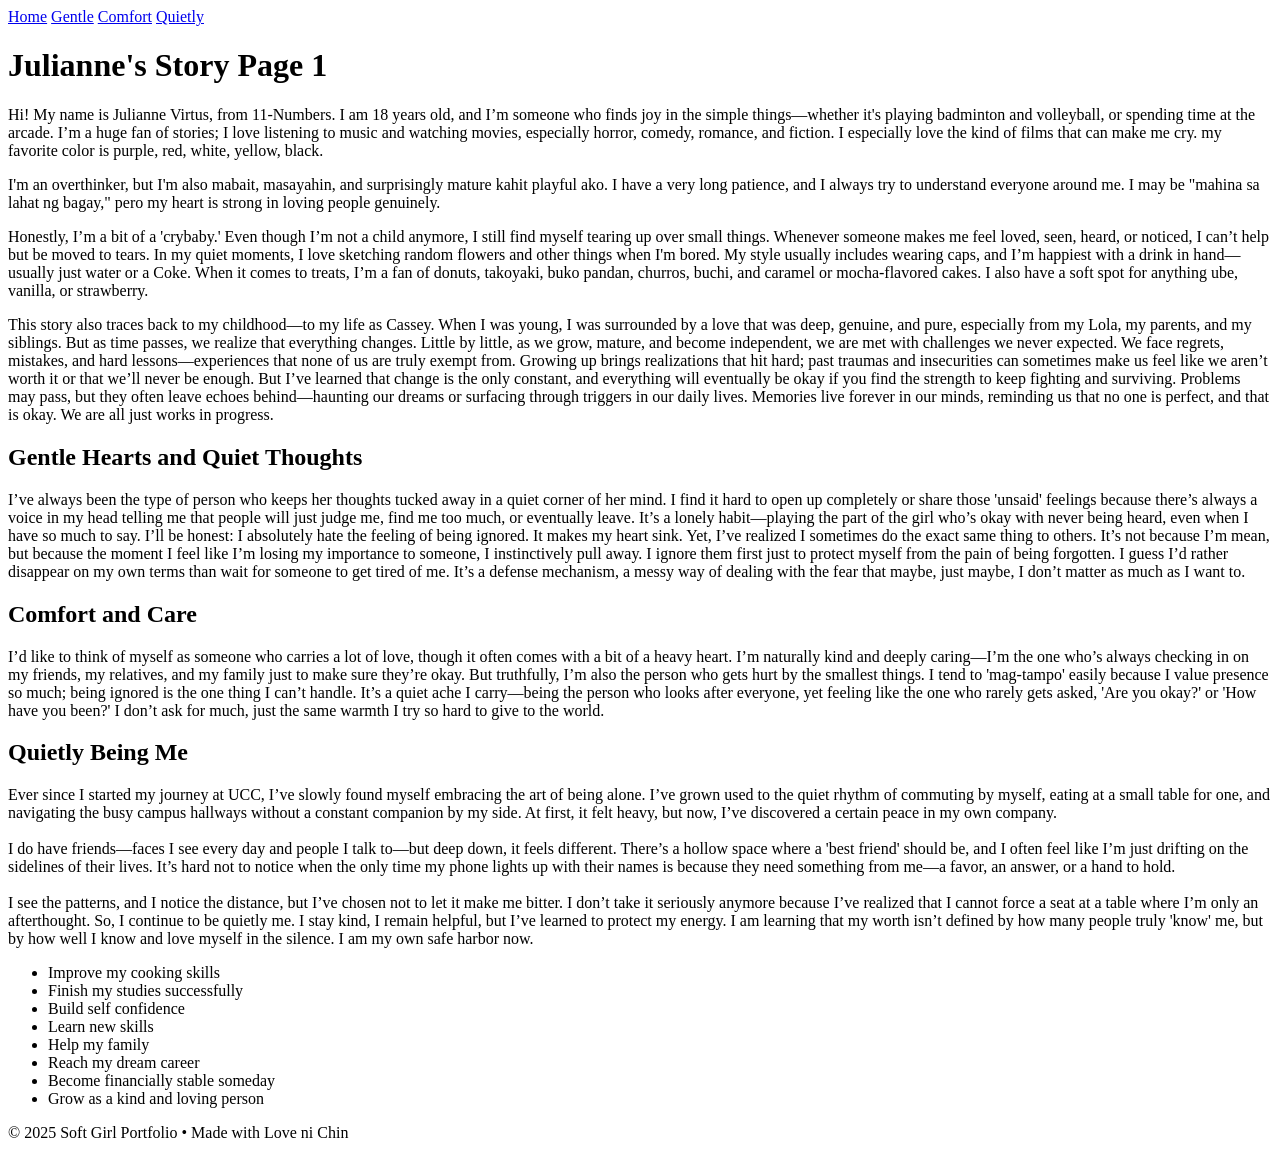
==== index.html @ 7220fd1d "index.html" ====
<!DOCTYPE html>
<html lang="en">
<head>
    <meta charset="UTF-8">
    <meta name="viewport" content="width=device-width, initial-scale=1.0">
    <title>Julianne's Story Page 1</title>
    <link rel="stylesheet" href="style.css">
</head>

<body>

    <nav>
        <a href="#Home">Home</a>
        <a href="#Gentle">Gentle</a>
        <a href="#Comfort">Comfort</a>
        <a href="#Quietly">Quietly</a>
    </nav>

    <div class="container">

        <h1 id="Home">Julianne's Story Page 1</h1>
        
        <p>
             Hi! My name is Julianne Virtus, from 11-Numbers. I am 18 years old, and I’m someone who finds joy in the simple things—whether it's playing badminton and volleyball, or spending time at the arcade. I’m a huge fan of stories; I love listening to music and watching movies, especially horror, comedy, romance, and fiction. I especially love the kind of films that can make me cry. my favorite color is purple, red, white, yellow, black.
        </p>

        <p>
            I'm an overthinker, but I'm also mabait, masayahin, and surprisingly mature kahit playful ako.
            I have a very long patience, and I always try to understand everyone around me.
            I may be "mahina sa lahat ng bagay," pero my heart is strong in loving people genuinely.
        </p>

        <p>
           Honestly, I’m a bit of a 'crybaby.' Even though I’m not a child anymore, I still find myself tearing up over small things. Whenever someone makes me feel loved, seen, heard, or noticed, I can’t help but be moved to tears. In my quiet moments, I love sketching random flowers and other things when I'm bored. My style usually includes wearing caps, and I’m happiest with a drink in hand—usually just water or a Coke. When it comes to treats, I’m a fan of donuts, takoyaki, buko pandan, churros, buchi, and caramel or mocha-flavored cakes. I also have a soft spot for anything ube, vanilla, or strawberry. 
        </p>

        <p>
          This story also traces back to my childhood—to my life as Cassey. When I was young, I was surrounded by a love that was deep, genuine, and pure, especially from my Lola, my parents, and my siblings. But as time passes, we realize that everything changes. Little by little, as we grow, mature, and become independent, we are met with challenges we never expected.

We face regrets, mistakes, and hard lessons—experiences that none of us are truly exempt from. Growing up brings realizations that hit hard; past traumas and insecurities can sometimes make us feel like we aren’t worth it or that we’ll never be enough. But I’ve learned that change is the only constant, and everything will eventually be okay if you find the strength to keep fighting and surviving.

Problems may pass, but they often leave echoes behind—haunting our dreams or surfacing through triggers in our daily lives. Memories live forever in our minds, reminding us that no one is perfect, and that is okay. We are all just works in progress. 
        </p>
<h2> Gentle Hearts and Quiet Thoughts</h2>
        <p>
            I’ve always been the type of person who keeps her thoughts tucked away in a quiet corner of her mind. I find it hard to open up completely or share those 'unsaid' feelings because there’s always a voice in my head telling me that people will just judge me, find me too much, or eventually leave. It’s a lonely habit—playing the part of the girl who’s okay with never being heard, even when I have so much to say. I’ll be honest: I absolutely hate the feeling of being ignored. It makes my heart sink. Yet, I’ve realized I sometimes do the exact same thing to others. It’s not because I’m mean, but because the moment I feel like I’m losing my importance to someone, I instinctively pull away. I ignore them first just to protect myself from the pain of being forgotten. I guess I’d rather disappear on my own terms than wait for someone to get tired of me. It’s a defense mechanism, a messy way of dealing with the fear that maybe, just maybe, I don’t matter as much as I want to.
        </p>

        <h2>Comfort and Care</h2>
        <p>
            I’d like to think of myself as someone who carries a lot of love, though it often comes with a bit of a heavy heart. I’m naturally kind and deeply caring—I’m the one who’s always checking in on my friends, my relatives, and my family just to make sure they’re okay. But truthfully, I’m also the person who gets hurt by the smallest things. I tend to 'mag-tampo' easily because I value presence so much; being ignored is the one thing I can’t handle. It’s a quiet ache I carry—being the person who looks after everyone, yet feeling like the one who rarely gets asked, 'Are you okay?' or 'How have you been?' I don’t ask for much, just the same warmth I try so hard to give to the world.
        </p>

        <h2> Quietly Being Me</h2>
        <p>
            Ever since I started my journey at UCC, I’ve slowly found myself embracing the art of being alone. I’ve grown used to the quiet rhythm of commuting by myself, eating at a small table for one, and navigating the busy campus hallways without a constant companion by my side. At first, it felt heavy, but now, I’ve discovered a certain peace in my own company. 
            <br><br>
            I do have friends—faces I see every day and people I talk to—but deep down, it feels different. There’s a hollow space where a 'best friend' should be, and I often feel like I’m just drifting on the sidelines of their lives. It’s hard not to notice when the only time my phone lights up with their names is because they need something from me—a favor, an answer, or a hand to hold. 
            <br><br>
            I see the patterns, and I notice the distance, but I’ve chosen not to let it make me bitter. I don’t take it seriously anymore because I’ve realized that I cannot force a seat at a table where I’m only an afterthought. So, I continue to be quietly me. I stay kind, I remain helpful, but I’ve learned to protect my energy. I am learning that my worth isn’t defined by how many people truly 'know' me, but by how well I know and love myself in the silence. I am my own safe harbor now.
        </p>
    </div>
    
        <ul>
            <li>Improve my cooking skills</li>
            <li>Finish my studies successfully</li>
            <li>Build self confidence</li>
            <li>Learn new skills</li>
            <li>Help my family</li>
            <li>Reach my dream career</li>
            <li>Become financially stable someday</li>
            <li>Grow as a kind and loving person</li>
        </ul>

    </div>

    <footer>
        <p>© 2025 Soft Girl Portfolio • Made with Love ni Chin</p>
    </footer>
    
    </html>   
</body>
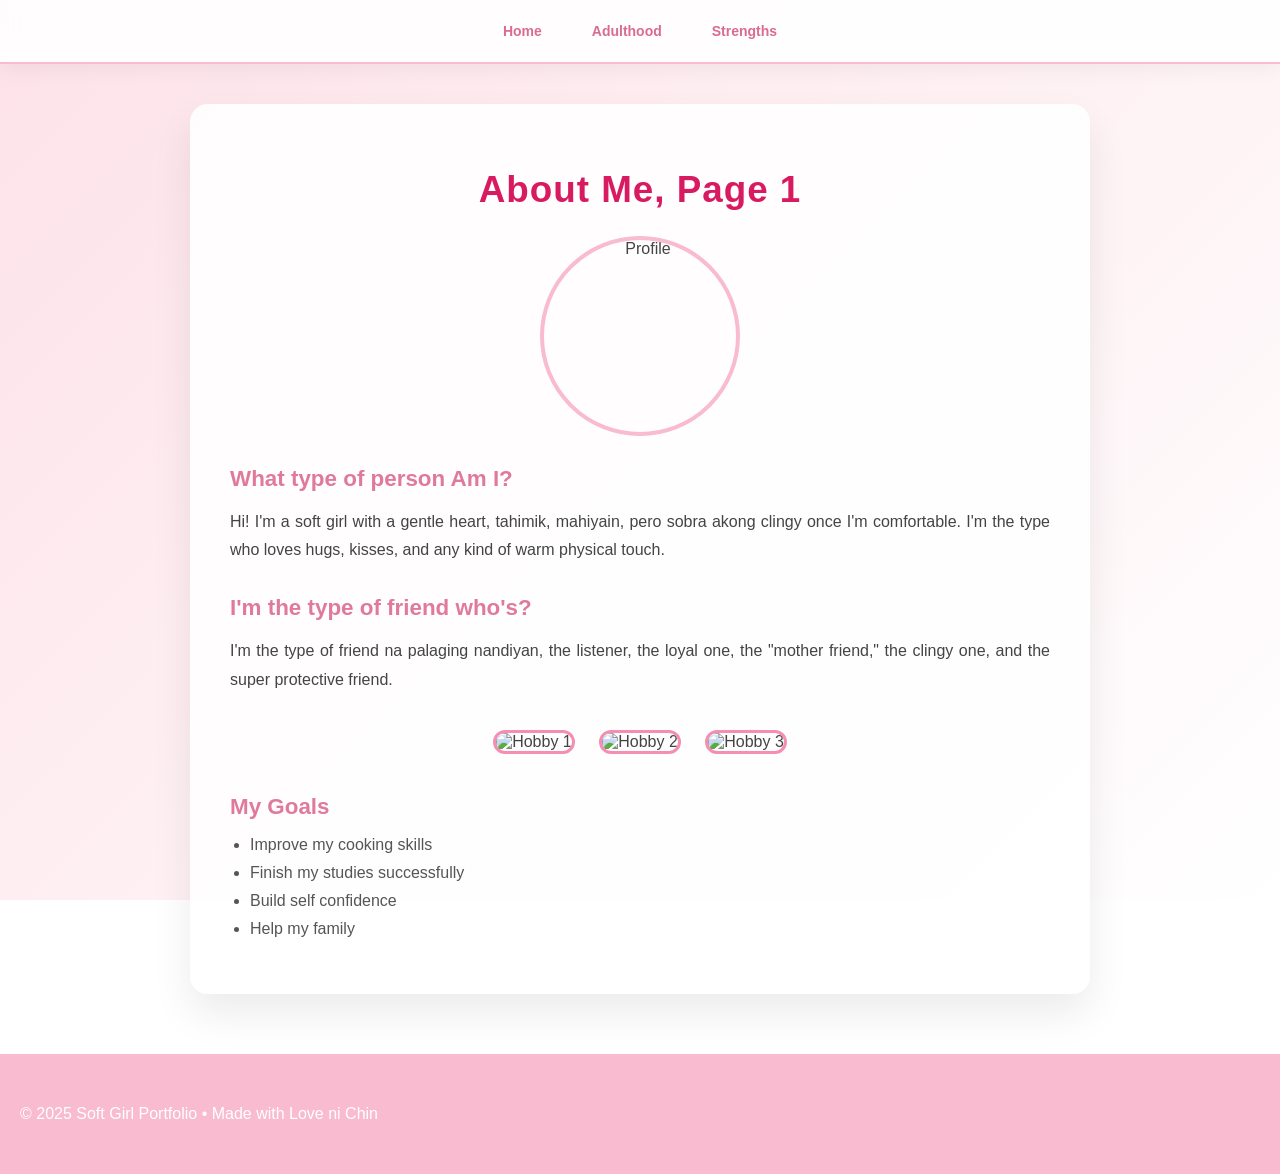
==== commit 9d613aa9: "index.html Updated the title and content of the HTML page to reflect a personal narrative. Modified " ====
--- a/index.html
+++ b/index.html
@@ -3,80 +3,47 @@
 <head>
     <meta charset="UTF-8">
     <meta name="viewport" content="width=device-width, initial-scale=1.0">
-    <title>Julianne's Story Page 1</title>
+    <title>About Me - Page 1</title>
     <link rel="stylesheet" href="style.css">
 </head>
-
 <body>
 
-    <nav>
-        <a href="#Home">Home</a>
-        <a href="#Gentle">Gentle</a>
-        <a href="#Comfort">Comfort</a>
-        <a href="#Quietly">Quietly</a>
-    </nav>
+<nav>
+    <a href="index.html">Home</a>
+    <a href="page2.html">Adulthood</a>
+    <a href="page3.html">Strengths</a>
+</nav>
 
-    <div class="container">
-
-        <h1 id="Home">Julianne's Story Page 1</h1>
-        
-        <p>
-             Hi! My name is Julianne Virtus, from 11-Numbers. I am 18 years old, and I’m someone who finds joy in the simple things—whether it's playing badminton and volleyball, or spending time at the arcade. I’m a huge fan of stories; I love listening to music and watching movies, especially horror, comedy, romance, and fiction. I especially love the kind of films that can make me cry. my favorite color is purple, red, white, yellow, black.
-        </p>
-
-        <p>
-            I'm an overthinker, but I'm also mabait, masayahin, and surprisingly mature kahit playful ako.
-            I have a very long patience, and I always try to understand everyone around me.
-            I may be "mahina sa lahat ng bagay," pero my heart is strong in loving people genuinely.
-        </p>
-
-        <p>
-           Honestly, I’m a bit of a 'crybaby.' Even though I’m not a child anymore, I still find myself tearing up over small things. Whenever someone makes me feel loved, seen, heard, or noticed, I can’t help but be moved to tears. In my quiet moments, I love sketching random flowers and other things when I'm bored. My style usually includes wearing caps, and I’m happiest with a drink in hand—usually just water or a Coke. When it comes to treats, I’m a fan of donuts, takoyaki, buko pandan, churros, buchi, and caramel or mocha-flavored cakes. I also have a soft spot for anything ube, vanilla, or strawberry. 
-        </p>
-
-        <p>
-          This story also traces back to my childhood—to my life as Cassey. When I was young, I was surrounded by a love that was deep, genuine, and pure, especially from my Lola, my parents, and my siblings. But as time passes, we realize that everything changes. Little by little, as we grow, mature, and become independent, we are met with challenges we never expected.
-
-We face regrets, mistakes, and hard lessons—experiences that none of us are truly exempt from. Growing up brings realizations that hit hard; past traumas and insecurities can sometimes make us feel like we aren’t worth it or that we’ll never be enough. But I’ve learned that change is the only constant, and everything will eventually be okay if you find the strength to keep fighting and surviving.
-
-Problems may pass, but they often leave echoes behind—haunting our dreams or surfacing through triggers in our daily lives. Memories live forever in our minds, reminding us that no one is perfect, and that is okay. We are all just works in progress. 
-        </p>
-<h2> Gentle Hearts and Quiet Thoughts</h2>
-        <p>
-            I’ve always been the type of person who keeps her thoughts tucked away in a quiet corner of her mind. I find it hard to open up completely or share those 'unsaid' feelings because there’s always a voice in my head telling me that people will just judge me, find me too much, or eventually leave. It’s a lonely habit—playing the part of the girl who’s okay with never being heard, even when I have so much to say. I’ll be honest: I absolutely hate the feeling of being ignored. It makes my heart sink. Yet, I’ve realized I sometimes do the exact same thing to others. It’s not because I’m mean, but because the moment I feel like I’m losing my importance to someone, I instinctively pull away. I ignore them first just to protect myself from the pain of being forgotten. I guess I’d rather disappear on my own terms than wait for someone to get tired of me. It’s a defense mechanism, a messy way of dealing with the fear that maybe, just maybe, I don’t matter as much as I want to.
-        </p>
-
-        <h2>Comfort and Care</h2>
-        <p>
-            I’d like to think of myself as someone who carries a lot of love, though it often comes with a bit of a heavy heart. I’m naturally kind and deeply caring—I’m the one who’s always checking in on my friends, my relatives, and my family just to make sure they’re okay. But truthfully, I’m also the person who gets hurt by the smallest things. I tend to 'mag-tampo' easily because I value presence so much; being ignored is the one thing I can’t handle. It’s a quiet ache I carry—being the person who looks after everyone, yet feeling like the one who rarely gets asked, 'Are you okay?' or 'How have you been?' I don’t ask for much, just the same warmth I try so hard to give to the world.
-        </p>
-
-        <h2> Quietly Being Me</h2>
-        <p>
-            Ever since I started my journey at UCC, I’ve slowly found myself embracing the art of being alone. I’ve grown used to the quiet rhythm of commuting by myself, eating at a small table for one, and navigating the busy campus hallways without a constant companion by my side. At first, it felt heavy, but now, I’ve discovered a certain peace in my own company. 
-            <br><br>
-            I do have friends—faces I see every day and people I talk to—but deep down, it feels different. There’s a hollow space where a 'best friend' should be, and I often feel like I’m just drifting on the sidelines of their lives. It’s hard not to notice when the only time my phone lights up with their names is because they need something from me—a favor, an answer, or a hand to hold. 
-            <br><br>
-            I see the patterns, and I notice the distance, but I’ve chosen not to let it make me bitter. I don’t take it seriously anymore because I’ve realized that I cannot force a seat at a table where I’m only an afterthought. So, I continue to be quietly me. I stay kind, I remain helpful, but I’ve learned to protect my energy. I am learning that my worth isn’t defined by how many people truly 'know' me, but by how well I know and love myself in the silence. I am my own safe harbor now.
-        </p>
-    </div>
-    
-        <ul>
-            <li>Improve my cooking skills</li>
-            <li>Finish my studies successfully</li>
-            <li>Build self confidence</li>
-            <li>Learn new skills</li>
-            <li>Help my family</li>
-            <li>Reach my dream career</li>
-            <li>Become financially stable someday</li>
-            <li>Grow as a kind and loving person</li>
-        </ul>
-
+<div class="container">
+    <h1 id="Home">About Me, Page 1</h1>
+    <div class="img-box">
+        <img src="images/yourphoto.jpg" class="profile-img" alt="Profile">
     </div>
 
-    <footer>
-        <p>© 2025 Soft Girl Portfolio • Made with Love ni Chin</p>
-    </footer>
-    
-    </html>   
+    <h2 id="Person">What type of person Am I?</h2>
+    <p>Hi! I'm a soft girl with a gentle heart, tahimik, mahiyain, pero sobra akong clingy once I'm comfortable. I'm the type who loves hugs, kisses, and any kind of warm physical touch.</p>
+
+    <h2 id="Type">I'm the type of friend who's?</h2>
+    <p>I'm the type of friend na palaging nandiyan, the listener, the loyal one, the "mother friend," the clingy one, and the super protective friend.</p>
+
+    <div class="img-box">
+        <img src="images/hobby1.jpg" class="hobby-img" alt="Hobby 1">
+        <img src="images/hobby2.jpg" class="hobby-img" alt="Hobby 2">
+        <img src="images/hobby3.jpg" class="hobby-img" alt="Hobby 3">
+    </div>
+
+    <h2>My Goals</h2>
+    <ul>
+        <li>Improve my cooking skills</li>
+        <li>Finish my studies successfully</li>
+        <li>Build self confidence</li>
+        <li>Help my family</li>
+    </ul>
+</div>
+
+<footer>
+    <p>© 2025 Soft Girl Portfolio • Made with Love ni Chin</p>
+</footer>
+
 </body>
+</html>
--- a/style.css
+++ b/style.css
@@ -0,0 +1,148 @@
+* {
+    box-sizing: border-box;
+    font-family: 'Poppins', Arial, sans-serif;
+}
+
+body {
+    margin: 0;
+    background: linear-gradient(135deg, #fde2e8, #ffffff);
+    background-attachment: fixed; 
+    color: #444;
+}
+
+nav, .top-nav {
+    position: sticky;
+    top: 0;
+    background: rgba(255, 255, 255, 0.9);
+    backdrop-filter: blur(8px);
+    display: flex;
+    justify-content: center;
+    align-items: center;
+    padding: 15px 30px;
+    box-shadow: 0 5px 20px rgba(0,0,0,0.05);
+    z-index: 100;
+    border-bottom: 2px solid #f8bbd0;
+}
+
+nav a, .nav-links a, .nav-title {
+    text-decoration: none;
+    padding: 8px 15px;
+    color: #d96c8f;
+    border-radius: 20px;
+    margin: 0 10px;
+    font-weight: 600;
+    font-size: 14px;
+    transition: 0.3s ease;
+}
+
+nav a:hover, .nav-links a:hover {
+    background: #f48fb1;
+    color: white;
+}
+
+.container {
+    max-width: 900px;
+    margin: 40px auto;
+    background: rgba(255, 255, 255, 0.9);
+    border-radius: 18px;
+    padding: 40px;
+    box-shadow: 0 20px 40px rgba(0,0,0,0.08);
+    animation: fadeIn 0.8s ease;
+}
+
+@keyframes fadeIn {
+    from { opacity: 0; transform: translateY(15px); }
+    to { opacity: 1; transform: translateY(0); }
+}
+
+h1 {
+    text-align: center;
+    font-size: 2.3rem;
+    color: #d81b60;
+    margin-bottom: 10px;
+    letter-spacing: 1px;
+}
+
+h2 {
+    color: #e07a9b;
+    font-size: 1.4rem;
+    margin-top: 30px;
+    margin-bottom: 15px;
+    text-align: left; 
+}
+
+.subtitle {
+    text-align: center;
+    font-size: 0.95rem;
+    color: #888;
+    margin-bottom: 25px;
+}
+
+p {
+    line-height: 1.8;
+    font-size: 1rem;
+    margin-bottom: 15px;
+    text-align: justify;
+}
+
+.img-box {
+    text-align: center;
+    margin: 25px 0;
+}
+
+.profile-img {
+    display: block;
+    margin: auto;
+    width: 200px;
+    height: 200px;
+    border-radius: 50%;
+    border: 4px solid #f8bbd0;
+    object-fit: cover;
+}
+
+.hobby-img {
+    width: 200px;
+    height: 200px;
+    border-radius: 15px;
+    margin: 10px;
+    border: 3px solid #f48fb1;
+    object-fit: cover;
+}
+
+/* --- LISTS --- */
+ul {
+    padding-left: 20px;
+}
+
+li {
+    margin-bottom: 10px;
+    color: #555;
+}
+
+
+footer {
+    margin-top: 60px;
+    padding: 30px 20px;
+    text-align: center;
+    font-size: 0.85rem;
+    color: #888;
+    background: #f8bbd0;
+    color: white;
+}
+
+footer span {
+    font-weight: 600;
+}
+
+
+@media (max-width: 600px) {
+    .container {
+        margin: 20px;
+        padding: 25px;
+    }
+    
+    .hobby-img {
+        width: 100%;
+        max-width: 250px;
+    }
+}
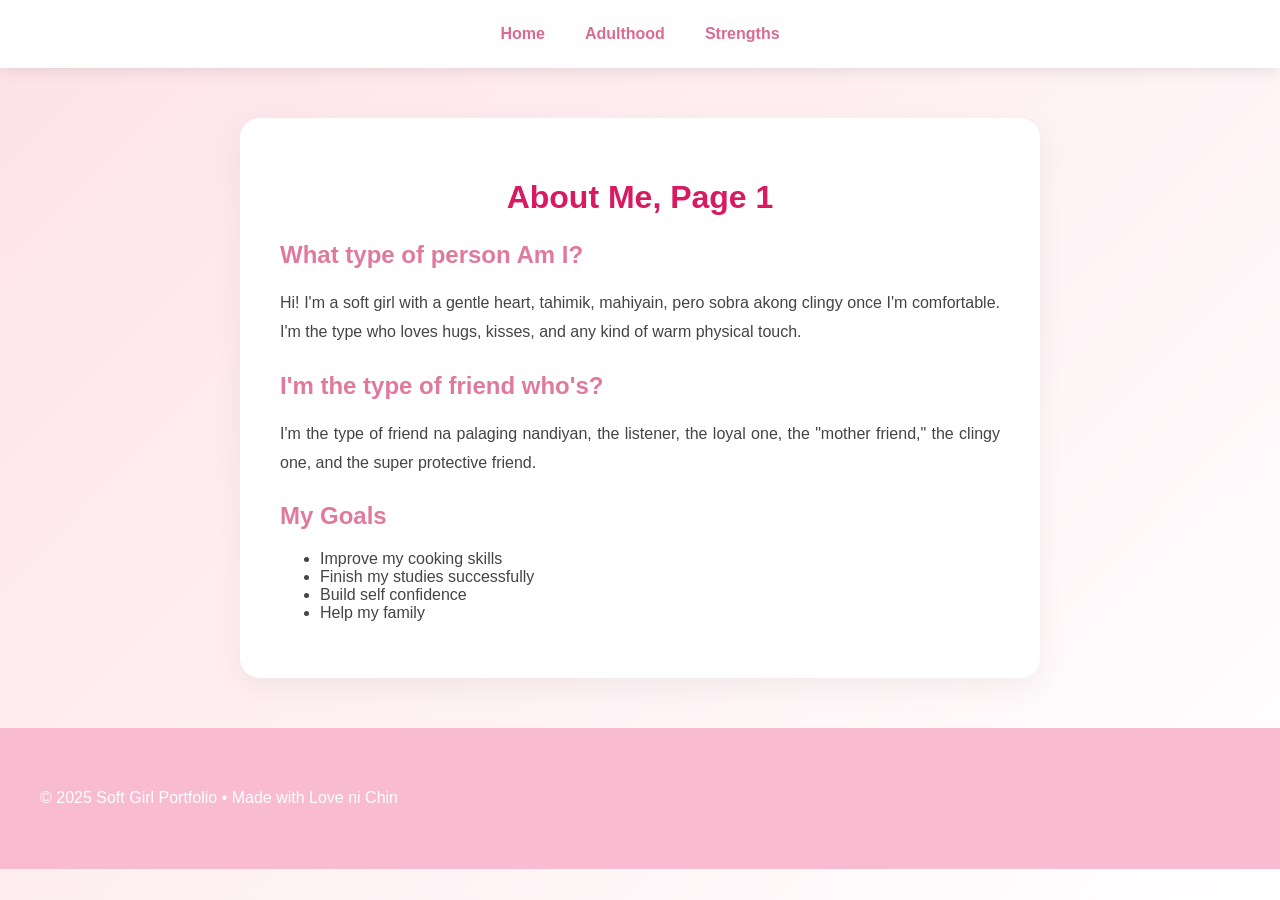
==== commit a51bdf50: "index.html Removed image sections and updated content." ====
--- a/index.html
+++ b/index.html
@@ -16,21 +16,12 @@
 
 <div class="container">
     <h1 id="Home">About Me, Page 1</h1>
-    <div class="img-box">
-        <img src="images/yourphoto.jpg" class="profile-img" alt="Profile">
-    </div>
 
     <h2 id="Person">What type of person Am I?</h2>
     <p>Hi! I'm a soft girl with a gentle heart, tahimik, mahiyain, pero sobra akong clingy once I'm comfortable. I'm the type who loves hugs, kisses, and any kind of warm physical touch.</p>
 
     <h2 id="Type">I'm the type of friend who's?</h2>
     <p>I'm the type of friend na palaging nandiyan, the listener, the loyal one, the "mother friend," the clingy one, and the super protective friend.</p>
-
-    <div class="img-box">
-        <img src="images/hobby1.jpg" class="hobby-img" alt="Hobby 1">
-        <img src="images/hobby2.jpg" class="hobby-img" alt="Hobby 2">
-        <img src="images/hobby3.jpg" class="hobby-img" alt="Hobby 3">
-    </div>
 
     <h2>My Goals</h2>
     <ul>
--- a/style.css
+++ b/style.css
@@ -6,143 +6,64 @@
 body {
     margin: 0;
     background: linear-gradient(135deg, #fde2e8, #ffffff);
-    background-attachment: fixed; 
+    background-attachment: fixed;
     color: #444;
 }
 
-nav, .top-nav {
+/* NAVIGATION FIX */
+nav {
     position: sticky;
     top: 0;
-    background: rgba(255, 255, 255, 0.9);
-    backdrop-filter: blur(8px);
+    background: rgba(255, 255, 255, 0.95);
+    backdrop-filter: blur(10px);
     display: flex;
     justify-content: center;
-    align-items: center;
-    padding: 15px 30px;
-    box-shadow: 0 5px 20px rgba(0,0,0,0.05);
-    z-index: 100;
-    border-bottom: 2px solid #f8bbd0;
+    padding: 15px;
+    box-shadow: 0 2px 15px rgba(0,0,0,0.1);
+    z-index: 1000;
 }
 
-nav a, .nav-links a, .nav-title {
+nav a {
     text-decoration: none;
-    padding: 8px 15px;
+    padding: 10px 20px;
     color: #d96c8f;
-    border-radius: 20px;
-    margin: 0 10px;
     font-weight: 600;
-    font-size: 14px;
-    transition: 0.3s ease;
+    transition: 0.3s;
+    border-radius: 25px;
 }
 
-nav a:hover, .nav-links a:hover {
-    background: #f48fb1;
+nav a:hover {
+    background: #f8bbd0;
     color: white;
 }
 
 .container {
-    max-width: 900px;
-    margin: 40px auto;
-    background: rgba(255, 255, 255, 0.9);
-    border-radius: 18px;
+    max-width: 800px;
+    margin: 50px auto;
+    background: white;
     padding: 40px;
-    box-shadow: 0 20px 40px rgba(0,0,0,0.08);
+    border-radius: 20px;
+    box-shadow: 0 10px 30px rgba(0,0,0,0.05);
     animation: fadeIn 0.8s ease;
 }
 
 @keyframes fadeIn {
-    from { opacity: 0; transform: translateY(15px); }
+    from { opacity: 0; transform: translateY(10px); }
     to { opacity: 1; transform: translateY(0); }
 }
 
-h1 {
-    text-align: center;
-    font-size: 2.3rem;
-    color: #d81b60;
-    margin-bottom: 10px;
-    letter-spacing: 1px;
-}
+h1 { color: #d81b60; text-align: center; }
+h2 { color: #e07a9b; margin-top: 25px; }
+p { line-height: 1.8; text-align: justify; }
 
-h2 {
-    color: #e07a9b;
-    font-size: 1.4rem;
-    margin-top: 30px;
-    margin-bottom: 15px;
-    text-align: left; 
-}
-
-.subtitle {
-    text-align: center;
-    font-size: 0.95rem;
-    color: #888;
-    margin-bottom: 25px;
-}
-
-p {
-    line-height: 1.8;
-    font-size: 1rem;
-    margin-bottom: 15px;
-    text-align: justify;
-}
-
-.img-box {
-    text-align: center;
-    margin: 25px 0;
-}
-
-.profile-img {
-    display: block;
-    margin: auto;
-    width: 200px;
-    height: 200px;
-    border-radius: 50%;
-    border: 4px solid #f8bbd0;
-    object-fit: cover;
-}
-
-.hobby-img {
-    width: 200px;
-    height: 200px;
-    border-radius: 15px;
-    margin: 10px;
-    border: 3px solid #f48fb1;
-    object-fit: cover;
-}
-
-/* --- LISTS --- */
-ul {
-    padding-left: 20px;
-}
-
-li {
-    margin-bottom: 10px;
-    color: #555;
-}
-
+.img-box { text-align: center; margin: 20px 0; }
+.profile-img { width: 180px; height: 180px; border-radius: 50%; border: 5px solid #f8bbd0; object-fit: cover; }
+.hobby-img { width: 150px; height: 150px; border-radius: 15px; margin: 5px; object-fit: cover; border: 2px solid #f8bbd0; }
 
 footer {
-    margin-top: 60px;
-    padding: 30px 20px;
     text-align: center;
-    font-size: 0.85rem;
-    color: #888;
+    padding: 40px;
+    margin-top: 40px;
     background: #f8bbd0;
     color: white;
 }
-
-footer span {
-    font-weight: 600;
-}
-
-
-@media (max-width: 600px) {
-    .container {
-        margin: 20px;
-        padding: 25px;
-    }
-    
-    .hobby-img {
-        width: 100%;
-        max-width: 250px;
-    }
-}
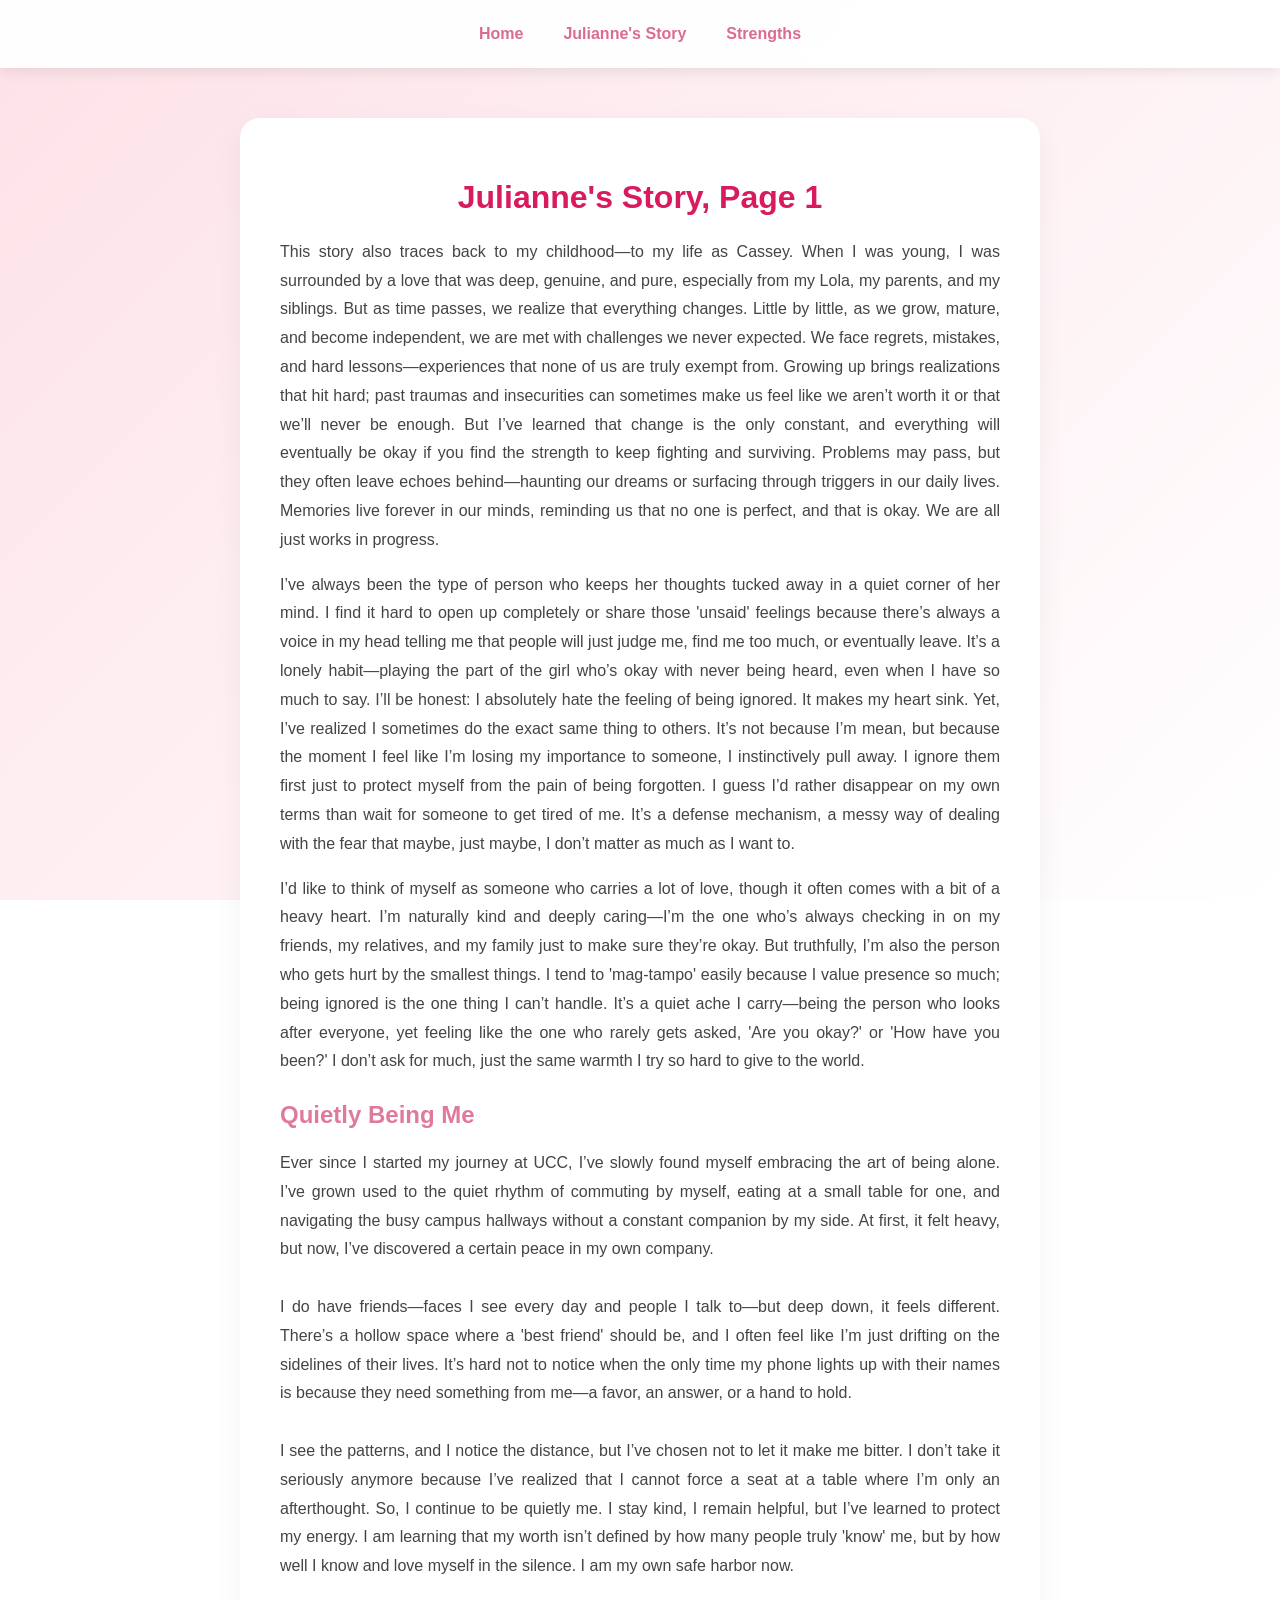
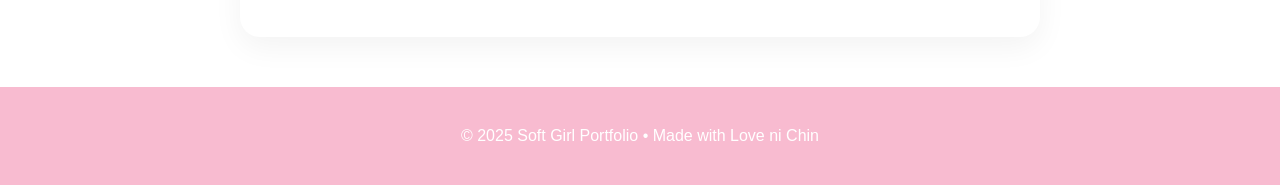
==== commit 6b7a65ae: "index.html Updated content and structure in index.html to reflect personal narrative and experiences" ====
--- a/index.html
+++ b/index.html
@@ -10,31 +10,41 @@
 
 <nav>
     <a href="index.html">Home</a>
-    <a href="page2.html">Adulthood</a>
+    <a href="page2.html">Julianne's Story</a>
     <a href="page3.html">Strengths</a>
 </nav>
 
 <div class="container">
-    <h1 id="Home">About Me, Page 1</h1>
+    <h1 id="Home">Julianne's Story, Page 1</h1>
 
-    <h2 id="Person">What type of person Am I?</h2>
-    <p>Hi! I'm a soft girl with a gentle heart, tahimik, mahiyain, pero sobra akong clingy once I'm comfortable. I'm the type who loves hugs, kisses, and any kind of warm physical touch.</p>
+   <p>This story also traces back to my childhood—to my life as Cassey. When I was young, I was surrounded by a love that was deep, genuine, and pure, especially from my Lola, my parents, and my siblings. But as time passes, we realize that everything changes. Little by little, as we grow, mature, and become independent, we are met with challenges we never expected.
 
-    <h2 id="Type">I'm the type of friend who's?</h2>
-    <p>I'm the type of friend na palaging nandiyan, the listener, the loyal one, the "mother friend," the clingy one, and the super protective friend.</p>
+We face regrets, mistakes, and hard lessons—experiences that none of us are truly exempt from. Growing up brings realizations that hit hard; past traumas and insecurities can sometimes make us feel like we aren’t worth it or that we’ll never be enough. But I’ve learned that change is the only constant, and everything will eventually be okay if you find the strength to keep fighting and surviving.
 
-    <h2>My Goals</h2>
-    <ul>
-        <li>Improve my cooking skills</li>
-        <li>Finish my studies successfully</li>
-        <li>Build self confidence</li>
-        <li>Help my family</li>
-    </ul>
-</div>
+Problems may pass, but they often leave echoes behind—haunting our dreams or surfacing through triggers in our daily lives. Memories live forever in our minds, reminding us that no one is perfect, and that is okay. We are all just works in progress. 
+        </p>
+    
+        <p>
+            I’ve always been the type of person who keeps her thoughts tucked away in a quiet corner of her mind. I find it hard to open up completely or share those 'unsaid' feelings because there’s always a voice in my head telling me that people will just judge me, find me too much, or eventually leave. It’s a lonely habit—playing the part of the girl who’s okay with never being heard, even when I have so much to say. I’ll be honest: I absolutely hate the feeling of being ignored. It makes my heart sink. Yet, I’ve realized I sometimes do the exact same thing to others. It’s not because I’m mean, but because the moment I feel like I’m losing my importance to someone, I instinctively pull away. I ignore them first just to protect myself from the pain of being forgotten. I guess I’d rather disappear on my own terms than wait for someone to get tired of me. It’s a defense mechanism, a messy way of dealing with the fear that maybe, just maybe, I don’t matter as much as I want to.
+        </p>
 
-<footer>
-    <p>© 2025 Soft Girl Portfolio • Made with Love ni Chin</p>
-</footer>
+        <p>
+            I’d like to think of myself as someone who carries a lot of love, though it often comes with a bit of a heavy heart. I’m naturally kind and deeply caring—I’m the one who’s always checking in on my friends, my relatives, and my family just to make sure they’re okay. But truthfully, I’m also the person who gets hurt by the smallest things. I tend to 'mag-tampo' easily because I value presence so much; being ignored is the one thing I can’t handle. It’s a quiet ache I carry—being the person who looks after everyone, yet feeling like the one who rarely gets asked, 'Are you okay?' or 'How have you been?' I don’t ask for much, just the same warmth I try so hard to give to the world.
+        </p>
+
+        <h2> Quietly Being Me</h2>
+        <p>
+            Ever since I started my journey at UCC, I’ve slowly found myself embracing the art of being alone. I’ve grown used to the quiet rhythm of commuting by myself, eating at a small table for one, and navigating the busy campus hallways without a constant companion by my side. At first, it felt heavy, but now, I’ve discovered a certain peace in my own company. 
+            <br><br>
+            I do have friends—faces I see every day and people I talk to—but deep down, it feels different. There’s a hollow space where a 'best friend' should be, and I often feel like I’m just drifting on the sidelines of their lives. It’s hard not to notice when the only time my phone lights up with their names is because they need something from me—a favor, an answer, or a hand to hold. 
+            <br><br>
+            I see the patterns, and I notice the distance, but I’ve chosen not to let it make me bitter. I don’t take it seriously anymore because I’ve realized that I cannot force a seat at a table where I’m only an afterthought. So, I continue to be quietly me. I stay kind, I remain helpful, but I’ve learned to protect my energy. I am learning that my worth isn’t defined by how many people truly 'know' me, but by how well I know and love myself in the silence. I am my own safe harbor now.
+        </p>
+    </div>
+
+    <footer>
+        © 2025 Soft Girl Portfolio • Made with Love ni Chin
+    </footer>
 
 </body>
 </html>
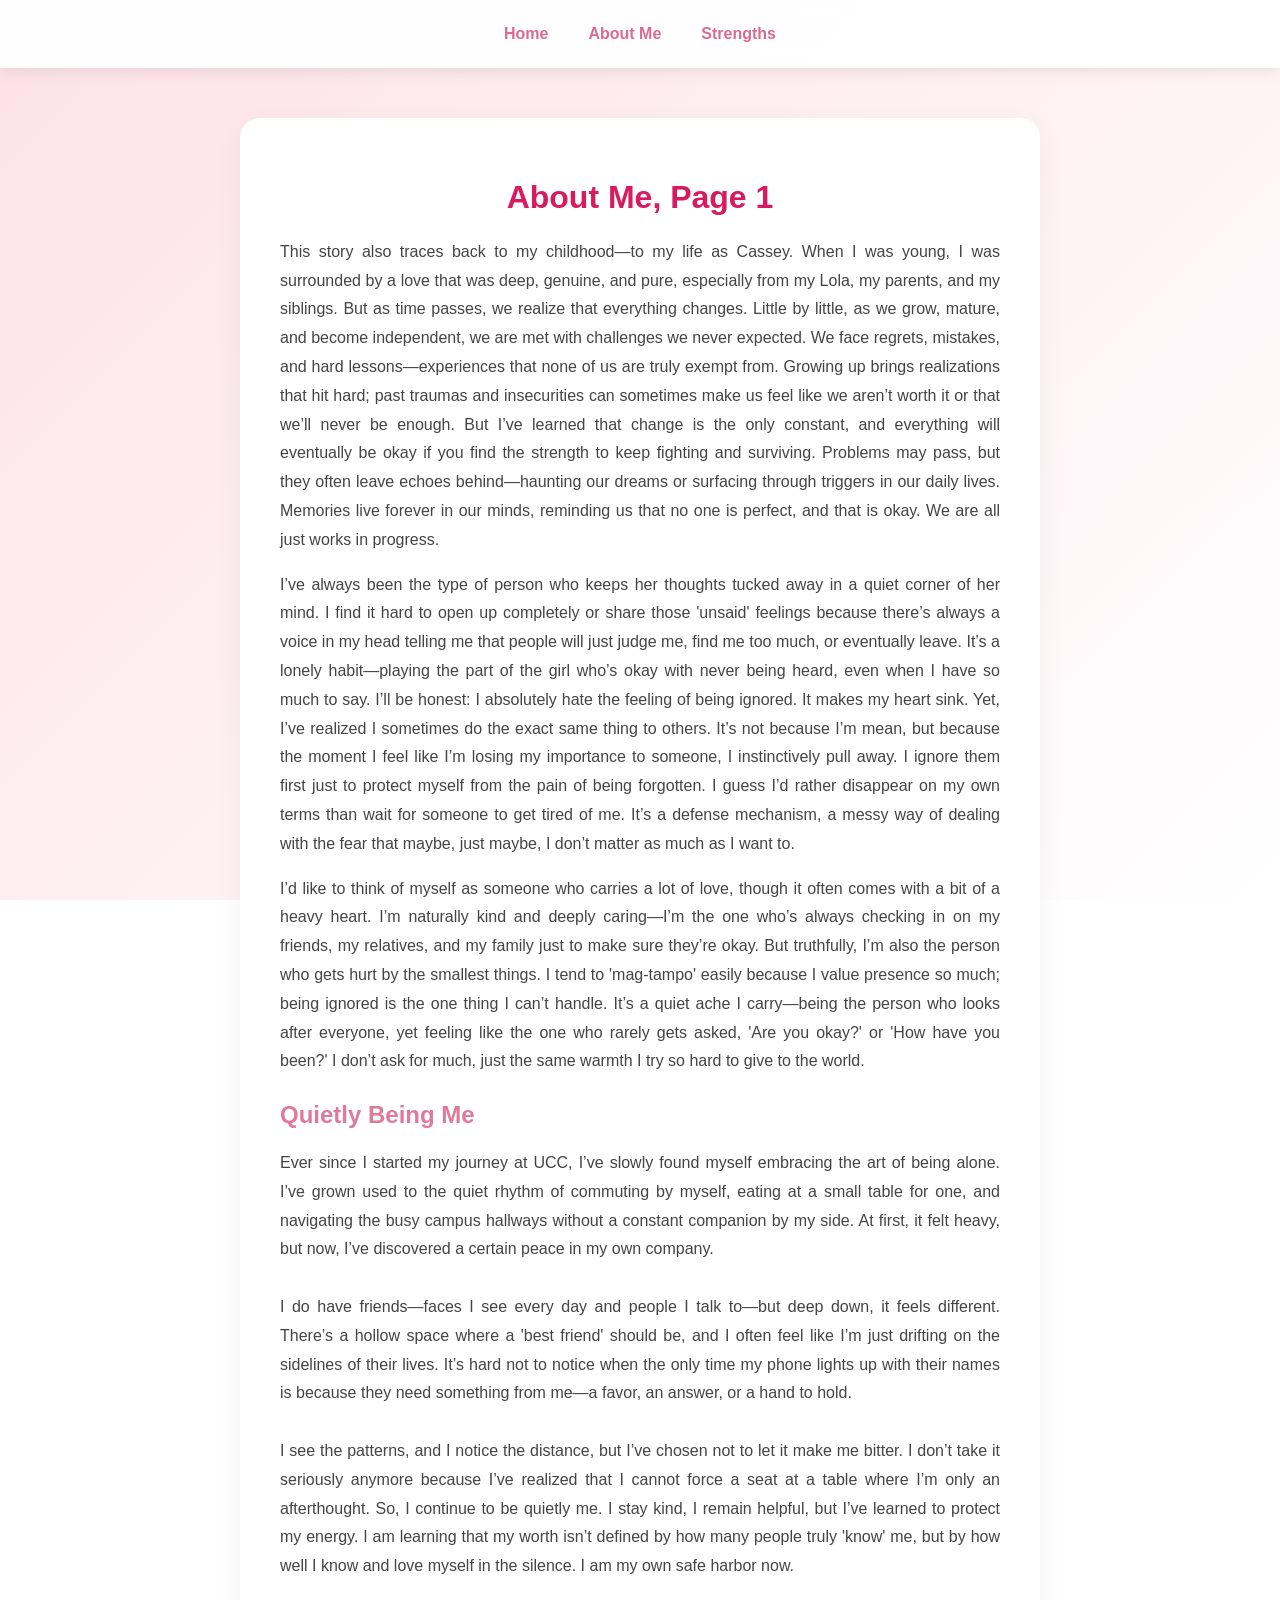
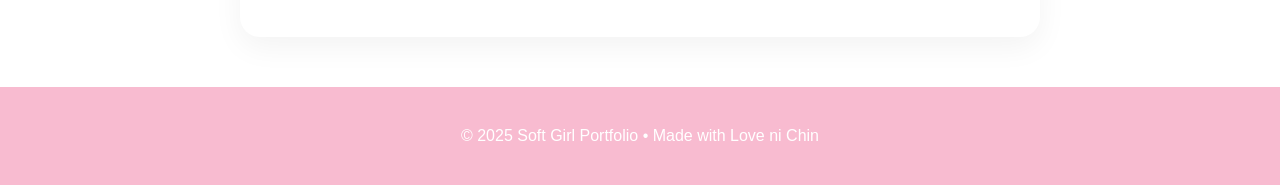
==== commit 8bf4d29e: "index.html" ====
--- a/index.html
+++ b/index.html
@@ -10,12 +10,12 @@
 
 <nav>
     <a href="index.html">Home</a>
-    <a href="page2.html">Julianne's Story</a>
+    <a href="page2.html">About Me</a>
     <a href="page3.html">Strengths</a>
 </nav>
 
 <div class="container">
-    <h1 id="Home">Julianne's Story, Page 1</h1>
+    <h1 id="Home">About Me, Page 1</h1>
 
    <p>This story also traces back to my childhood—to my life as Cassey. When I was young, I was surrounded by a love that was deep, genuine, and pure, especially from my Lola, my parents, and my siblings. But as time passes, we realize that everything changes. Little by little, as we grow, mature, and become independent, we are met with challenges we never expected.
 
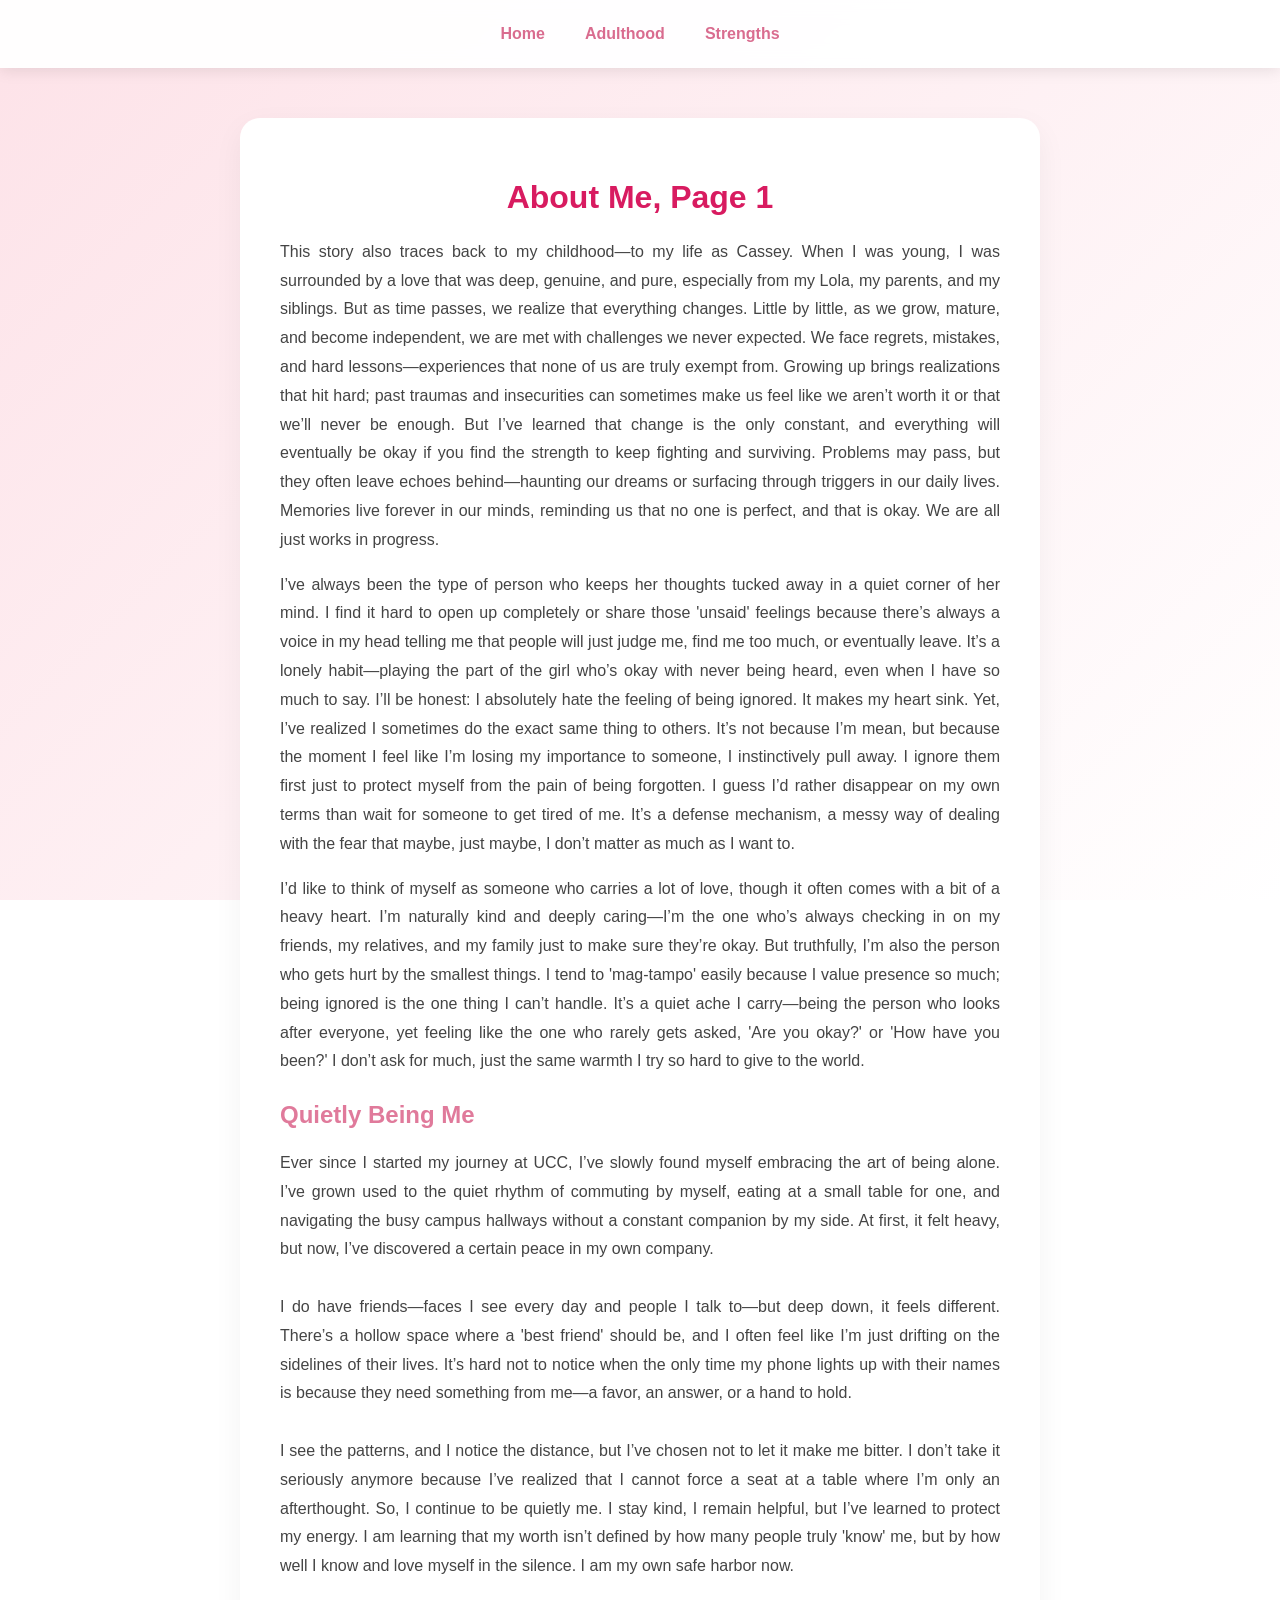
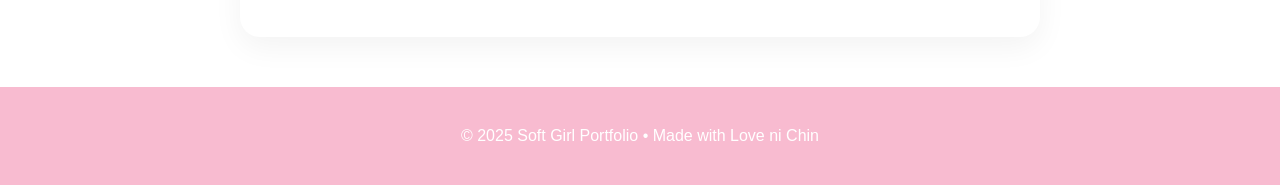
==== commit f4da1024: "index.html" ====
--- a/index.html
+++ b/index.html
@@ -10,7 +10,7 @@
 
 <nav>
     <a href="index.html">Home</a>
-    <a href="page2.html">About Me</a>
+    <a href="page2.html">Adulthood</a>
     <a href="page3.html">Strengths</a>
 </nav>
 
